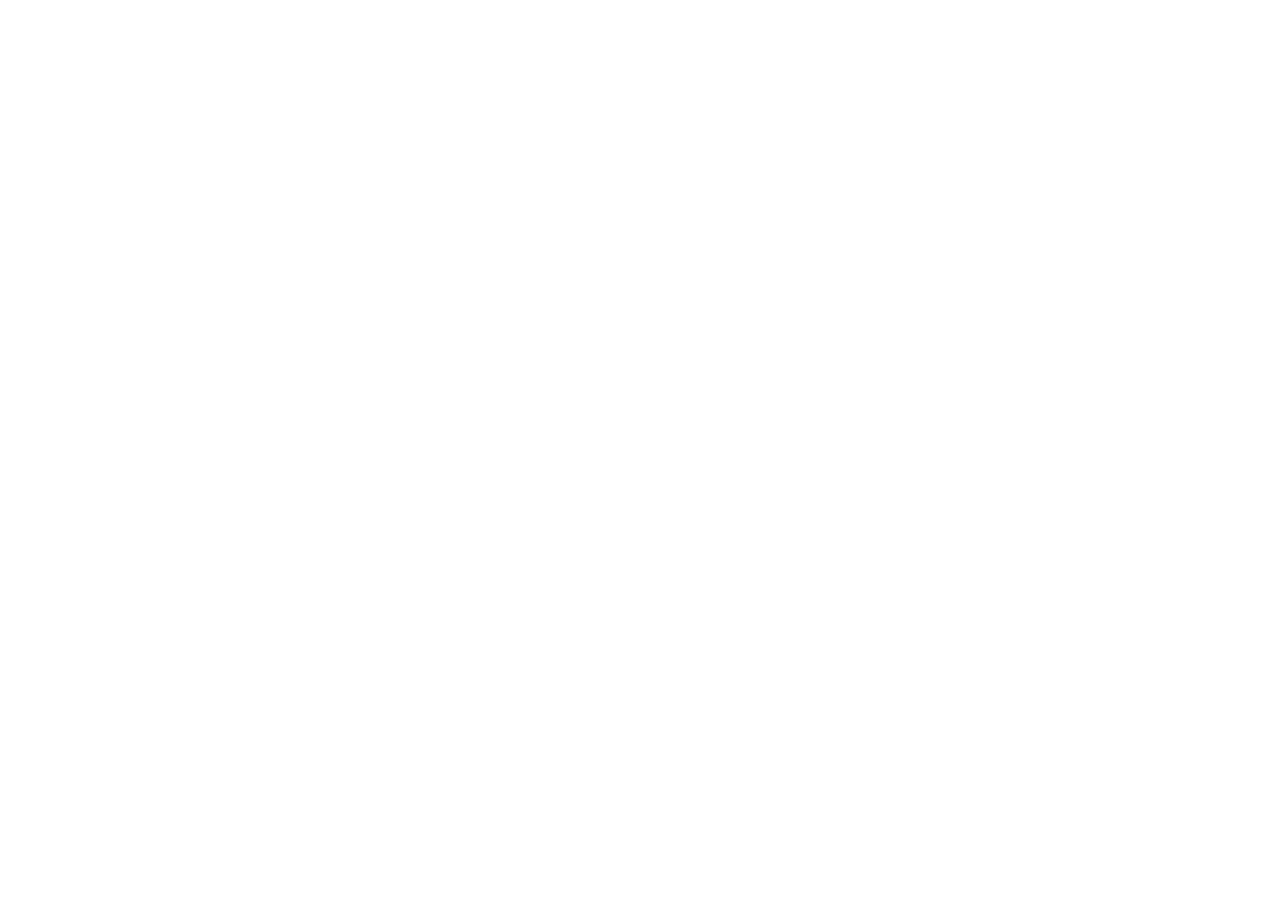
==== ballecoffe/index.html @ 0ea90b8b "criei arquivo index.html e style.css" ====
<!DOCTYPE html>
<html lang="pt-BR">
    <head>
        <meta charset="UTF-8">
        <meta name="viewport" content="width=device-width, initial-scale=1.0">
        <title>Landing - Balle Coffe</title>
        <meta type="description" content="">
        <link rel="stylesheet" type="text/css" href="style.css">
    </head>
    <body>
        <main>
            <header></header>
            <section></section>
            <footer></footer>
        </main>
    </body>
</html>
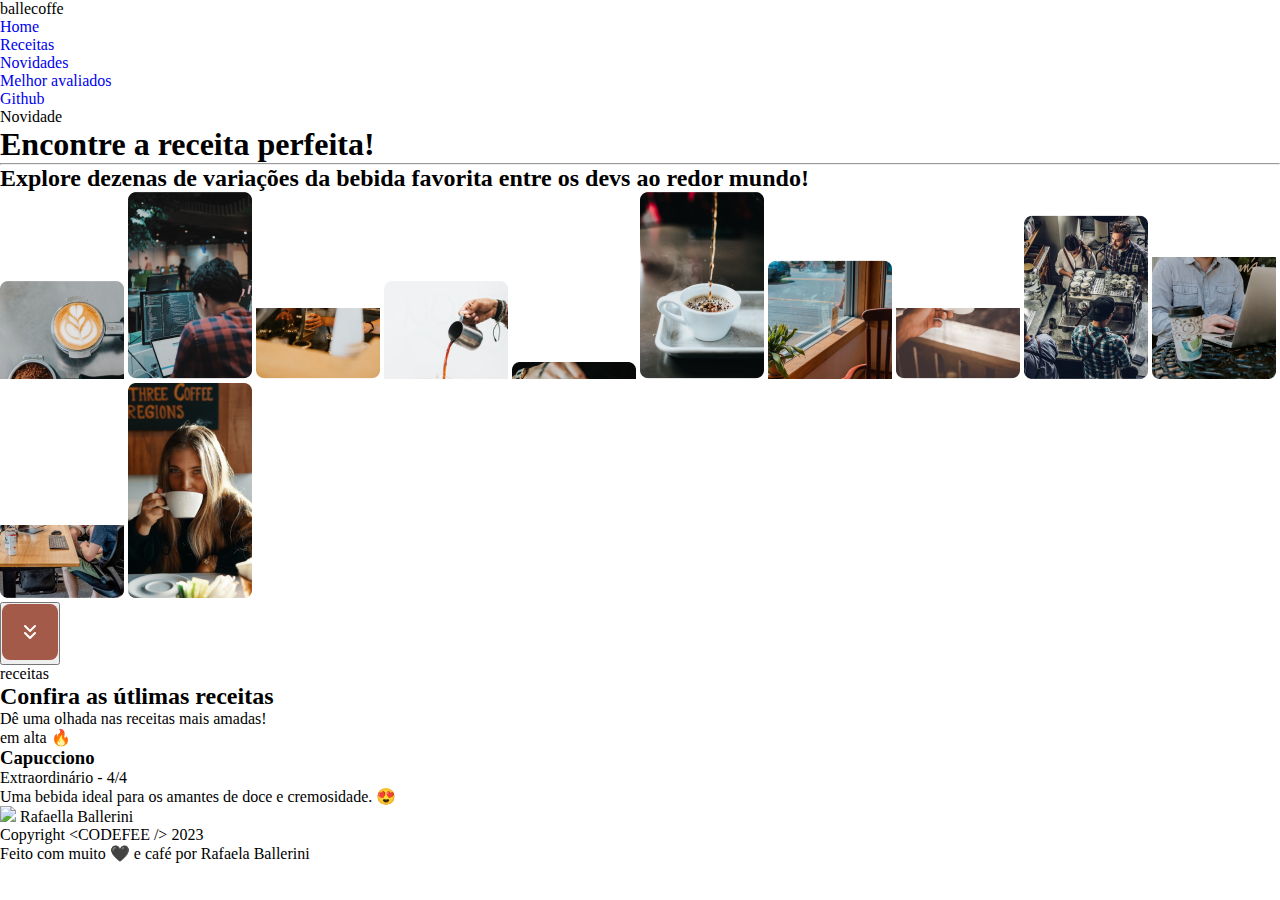
==== commit 08c644da: "marcando index. html" ====
--- a/ballecoffe/index.html
+++ b/ballecoffe/index.html
@@ -1,17 +1,126 @@
+
 <!DOCTYPE html>
 <html lang="pt-BR">
     <head>
         <meta charset="UTF-8">
         <meta name="viewport" content="width=device-width, initial-scale=1.0">
         <title>Landing - Balle Coffe</title>
-        <meta type="description" content="">
-        <link rel="stylesheet" type="text/css" href="style.css">
+        <meta name="description" content="Explore dezenas de variações da bebida favorita entre os devs ao redor mundo!">
+        <link rel="stylesheet" type="text/css" href="styles.css"> 
     </head>
     <body>
+        <header>
+            <nav>
+                <span>ballecoffe</span>
+                <ul>
+                    <li><a href="#">Home</a></li>
+                    <li><a href="#">Receitas</a></li>
+                    <li><a href="#">Novidades</a></li>
+                    <li><a href="#">Melhor avaliados</a></li>
+                </ul>
+                <a href="#">Github</a>
+            </nav>
+        </header>
+        
         <main>
-            <header></header>
-            <section></section>
-            <footer></footer>
+            <section>
+                <header>
+                    <span>Novidade</span>
+                    <h1>Encontre a receita perfeita!</h1>
+                    <hr/>
+                    <h2>Explore dezenas de variações da bebida favorita entre os devs ao redor mundo!</h2>
+                </header>
+                <div>
+                    <figure>
+                        <img src="assets/images/image 7.png" />
+                        <img src="assets/images/image 8.png" />
+                        <img src="assets/images/image 9.png" />
+                        <img src="assets/images/image 10.png" />
+                        <img src="assets/images/image 11.png" />
+                        <img src="assets/images/image 12.png" />
+                        <img src="assets/images/image 13.png" />
+                        <img src="assets/images/image 14.png" />
+                        <img src="assets/images/image 15.png" />
+                        <img src="assets/images/image 16.png" />
+                        <img src="assets/images/image 17.png" />
+                        <img src="assets/images/image 18.png" />
+                    </figure>
+
+                </div>
+            </section>
+
+            <section>
+                <button>
+                    <img src="assets/images/Button.svg" />
+                </button>
+            </section>
+
+            <section>
+                <header>
+                    <span>receitas</span>
+                    <h2>Confira as útlimas receitas</h2>
+                    <p>Dê uma olhada nas receitas mais amadas!</p>
+                </header>
+                <div>
+                    <div>
+                        <header>
+                            <div>
+                                <span>em alta 🔥</span>
+                                <h3>Capucciono</h3>
+                            </div>
+                            <p>Extraordinário - 4/4</p>
+                        </header>
+                        <p>Uma bebida ideal para os amantes de doce e cremosidade. 😍</p>
+                        <div>
+                            <img src="https://avatars.githubusercontent.com/u/54322854?v=4"/>
+                            <span>Rafaella Ballerini</span>
+                        </div>
+                    </div>
+                </div>
+            </section>
         </main>
-    </body>
+        
+        <footer>
+            <p>Copyright &lt;CODEFEE /&gt; 2023</p>
+            <p>Feito com muito 🖤 e café por <a>Rafaela Ballerini</a></p>
+        </footer>
+    <!-- Code injected by live-server -->
+<script>
+	// <![CDATA[  <-- For SVG support
+	if ('WebSocket' in window) {
+		(function () {
+			function refreshCSS() {
+				var sheets = [].slice.call(document.getElementsByTagName("link"));
+				var head = document.getElementsByTagName("head")[0];
+				for (var i = 0; i < sheets.length; ++i) {
+					var elem = sheets[i];
+					var parent = elem.parentElement || head;
+					parent.removeChild(elem);
+					var rel = elem.rel;
+					if (elem.href && typeof rel != "string" || rel.length == 0 || rel.toLowerCase() == "stylesheet") {
+						var url = elem.href.replace(/(&|\?)_cacheOverride=\d+/, '');
+						elem.href = url + (url.indexOf('?') >= 0 ? '&' : '?') + '_cacheOverride=' + (new Date().valueOf());
+					}
+					parent.appendChild(elem);
+				}
+			}
+			var protocol = window.location.protocol === 'http:' ? 'ws://' : 'wss://';
+			var address = protocol + window.location.host + window.location.pathname + '/ws';
+			var socket = new WebSocket(address);
+			socket.onmessage = function (msg) {
+				if (msg.data == 'reload') window.location.reload();
+				else if (msg.data == 'refreshcss') refreshCSS();
+			};
+			if (sessionStorage && !sessionStorage.getItem('IsThisFirstTime_Log_From_LiveServer')) {
+				console.log('Live reload enabled.');
+				sessionStorage.setItem('IsThisFirstTime_Log_From_LiveServer', true);
+			}
+		})();
+	}
+	else {
+		console.error('Upgrade your browser. This Browser is NOT supported WebSocket for Live-Reloading.');
+	}
+	// ]]>
+</script>
+</body>
 </html>--- a/ballecoffe/styles.css
+++ b/ballecoffe/styles.css
@@ -0,0 +1,15 @@
+@import url('https://fonts.googleapis.com/css2?family=Epilogue:wght@500&family=Montserrat:wght@800&family=Roboto:wght@700&family=Teko:wght@600&display=swap');
+
+* {
+    margin: 0;
+    padding: 0;
+    box-sizing: border-box;
+}
+
+ul {
+    list-style: none;
+}
+
+a {
+    text-decoration: none;
+}
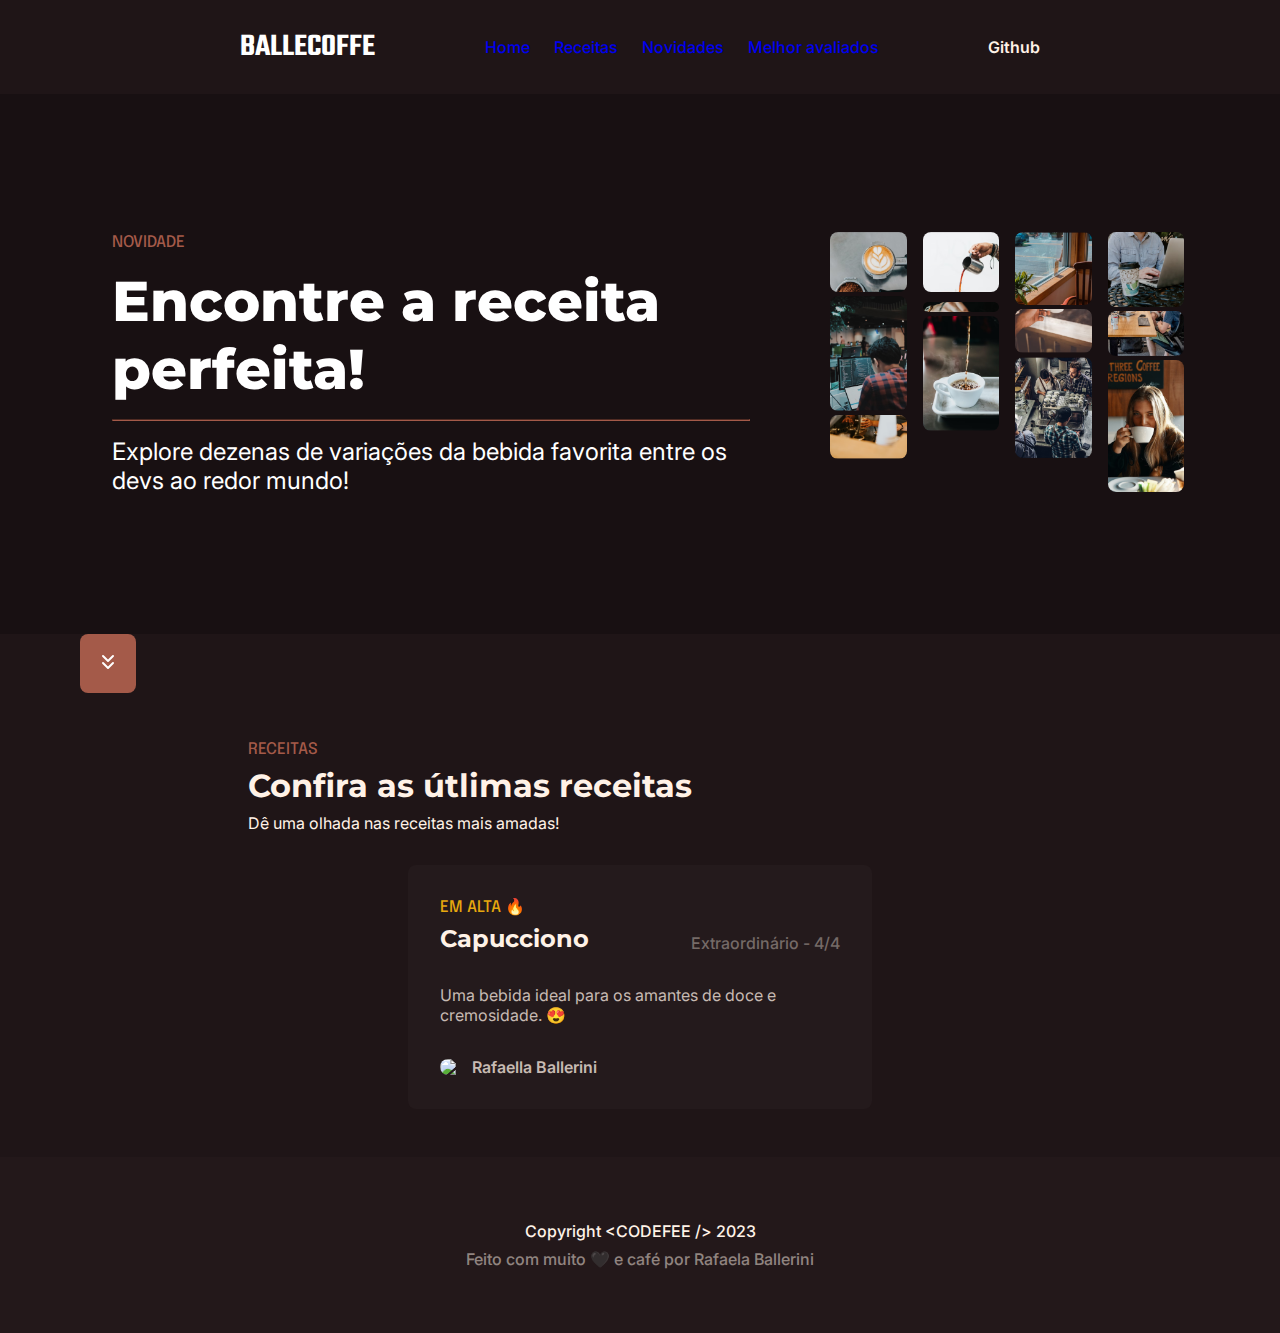
==== commit 5b92a3cc: "primeira etapa do front balle coffe concluida" ====
--- a/ballecoffe/index.html
+++ b/ballecoffe/index.html
@@ -11,69 +11,72 @@
     <body>
         <header>
             <nav>
-                <span>ballecoffe</span>
-                <ul>
+                <span class="logo">ballecoffe</span>
+                <ul class="menu">
                     <li><a href="#">Home</a></li>
                     <li><a href="#">Receitas</a></li>
                     <li><a href="#">Novidades</a></li>
                     <li><a href="#">Melhor avaliados</a></li>
                 </ul>
-                <a href="#">Github</a>
+                <a class="github" href="#">Github</a>
             </nav>
         </header>
         
         <main>
-            <section>
-                <header>
-                    <span>Novidade</span>
-                    <h1>Encontre a receita perfeita!</h1>
-                    <hr/>
-                    <h2>Explore dezenas de variações da bebida favorita entre os devs ao redor mundo!</h2>
-                </header>
-                <div>
-                    <figure>
-                        <img src="assets/images/image 7.png" />
-                        <img src="assets/images/image 8.png" />
-                        <img src="assets/images/image 9.png" />
-                        <img src="assets/images/image 10.png" />
-                        <img src="assets/images/image 11.png" />
-                        <img src="assets/images/image 12.png" />
-                        <img src="assets/images/image 13.png" />
-                        <img src="assets/images/image 14.png" />
-                        <img src="assets/images/image 15.png" />
-                        <img src="assets/images/image 16.png" />
-                        <img src="assets/images/image 17.png" />
-                        <img src="assets/images/image 18.png" />
-                    </figure>
+            <div class="principal">
+                <section class="hero">
+                    <header class="hero-conteudo">
+                        <span class="destaque marron">Novidade</span>
+                        <h1>Encontre a receita perfeita!</h1>
+                        <hr/>
+                        <h2 class="hero-subtitulo">Explore dezenas de variações da bebida favorita entre os devs ao redor mundo!</h2>
+                    </header>
+                    <div class="hero-imagens-container">
+                        <figure>
+                            <img src="assets/images/image 7.png" />
+                            <img src="assets/images/image 8.png" />
+                            <img src="assets/images/image 9.png" />
+                            <img src="assets/images/image 10.png" />
+                            <img src="assets/images/image 11.png" />
+                            <img src="assets/images/image 12.png" />
+                            <img src="assets/images/image 13.png" />
+                            <img src="assets/images/image 14.png" />
+                            <img src="assets/images/image 15.png" />
+                            <img src="assets/images/image 16.png" />
+                            <img src="assets/images/image 17.png" />
+                            <img src="assets/images/image 18.png" />
+                        </figure>
 
-                </div>
-            </section>
+                    </div>
+                </section>
+            </div>
 
-            <section>
-                <button>
-                    <img src="assets/images/Button.svg" />
+            <section class="botao-container">
+                <button type="button">
+                    <img src="assets/images/chevrons-down.svg" />
                 </button>
             </section>
 
-            <section>
-                <header>
-                    <span>receitas</span>
-                    <h2>Confira as útlimas receitas</h2>
-                    <p>Dê uma olhada nas receitas mais amadas!</p>
+            <section class="receitas">
+                
+                <header class="receitas-cabecalho">
+                    <span class="destaque marron">receitas</span>
+                    <h2 class="receitas-titulo">Confira as útlimas receitas</h2>
+                    <p class="receitas-subtitulo">Dê uma olhada nas receitas mais amadas!</p>
                 </header>
-                <div>
-                    <div>
-                        <header>
-                            <div>
-                                <span>em alta 🔥</span>
-                                <h3>Capucciono</h3>
+                <div class="receitas-card-container">
+                    <div class="receitas-card">
+                        <header class="receitas-card-cabecalho">
+                            <div class="receitas-card-cabecalho-detalhes">
+                                <span class="destaque amarelo">em alta 🔥</span>
+                                <h3 class="receita-titulo">Capucciono</h3>
                             </div>
-                            <p>Extraordinário - 4/4</p>
+                            <p class="receita-avaliacao">Extraordinário - 4/4</p>
                         </header>
-                        <p>Uma bebida ideal para os amantes de doce e cremosidade. 😍</p>
-                        <div>
+                        <p class="receita-descricao">Uma bebida ideal para os amantes de doce e cremosidade. 😍</p>
+                        <div class="receita-autor">
                             <img src="https://avatars.githubusercontent.com/u/54322854?v=4"/>
-                            <span>Rafaella Ballerini</span>
+                            <span class="receita-autor-nome">Rafaella Ballerini</span>
                         </div>
                     </div>
                 </div>
@@ -81,46 +84,8 @@
         </main>
         
         <footer>
-            <p>Copyright &lt;CODEFEE /&gt; 2023</p>
-            <p>Feito com muito 🖤 e café por <a>Rafaela Ballerini</a></p>
+            <p class="footer-copy">Copyright &lt;CODEFEE /&gt; 2023</p>
+            <p class="footer-autor">Feito com muito 🖤 e café por <a>Rafaela Ballerini</a></p>
         </footer>
-    <!-- Code injected by live-server -->
-<script>
-	// <![CDATA[  <-- For SVG support
-	if ('WebSocket' in window) {
-		(function () {
-			function refreshCSS() {
-				var sheets = [].slice.call(document.getElementsByTagName("link"));
-				var head = document.getElementsByTagName("head")[0];
-				for (var i = 0; i < sheets.length; ++i) {
-					var elem = sheets[i];
-					var parent = elem.parentElement || head;
-					parent.removeChild(elem);
-					var rel = elem.rel;
-					if (elem.href && typeof rel != "string" || rel.length == 0 || rel.toLowerCase() == "stylesheet") {
-						var url = elem.href.replace(/(&|\?)_cacheOverride=\d+/, '');
-						elem.href = url + (url.indexOf('?') >= 0 ? '&' : '?') + '_cacheOverride=' + (new Date().valueOf());
-					}
-					parent.appendChild(elem);
-				}
-			}
-			var protocol = window.location.protocol === 'http:' ? 'ws://' : 'wss://';
-			var address = protocol + window.location.host + window.location.pathname + '/ws';
-			var socket = new WebSocket(address);
-			socket.onmessage = function (msg) {
-				if (msg.data == 'reload') window.location.reload();
-				else if (msg.data == 'refreshcss') refreshCSS();
-			};
-			if (sessionStorage && !sessionStorage.getItem('IsThisFirstTime_Log_From_LiveServer')) {
-				console.log('Live reload enabled.');
-				sessionStorage.setItem('IsThisFirstTime_Log_From_LiveServer', true);
-			}
-		})();
-	}
-	else {
-		console.error('Upgrade your browser. This Browser is NOT supported WebSocket for Live-Reloading.');
-	}
-	// ]]>
-</script>
-</body>
+    </body>
 </html>--- a/ballecoffe/styles.css
+++ b/ballecoffe/styles.css
@@ -1,4 +1,4 @@
-@import url('https://fonts.googleapis.com/css2?family=Epilogue:wght@500&family=Montserrat:wght@800&family=Roboto:wght@700&family=Teko:wght@600&display=swap');
+@import url('https://fonts.googleapis.com/css2?family=Epilogue:wght@500&family=Montserrat:wght@800&family=Roboto:wght@700&family=Teko:wght@600&family=Inter:wght@500&display=swap');
 
 * {
     margin: 0;
@@ -6,10 +6,227 @@
     box-sizing: border-box;
 }
 
+body {
+    background: #1F1517;
+    color: #fff;
+}
+html {
+    font-family: "Inter", sans-serif;
+    font-weight: 500;
+}
+a {
+    text-decoration: none;
+}
 ul {
     list-style: none;
 }
-
-a {
-    text-decoration: none;
-}
+nav {
+    max-width: 1120px;
+    margin: auto;
+    padding: 1.5rem 10rem;
+    display: flex;
+    flex-direction: row;
+    justify-content: space-between;
+    align-items: center;
+}
+.logo{
+    font-family: Teko;
+    font-size: 32px;
+    font-weight: 600;
+    text-transform: uppercase;
+}
+.menu{
+    display: flex;
+    flex-direction: row;
+    gap: 1.5rem;
+    color: #fff2e780;
+
+}
+.github{
+    color: #fff2e7;
+    font-weight: 600;
+ }
+ main{
+    display: flex;
+    flex-direction: column;
+ }
+ .principal{
+    background: #181012;
+ }
+ .hero{ 
+    max-width: 1120px;
+    height: 60vh;
+
+    display: flex;
+    flex-direction: row;
+    justify-content: space-between;
+    align-items: center;
+    gap: 6rem;
+
+    padding: 0rem 2rem;
+    margin: auto;
+    overflow: hidden;
+ }
+ .hero-conteudo{
+    display: flex;
+    flex-direction: column;
+    gap: 1rem;
+ }
+ .destaque{
+    font-family: Epilogue;
+    font-size: 1rem;
+    font-weight: 500;
+    text-transform: uppercase;
+ }
+ .marron{
+    color: #a45a49;
+ }
+ .amarelo{ 
+    color: #e7a80e;
+ }
+ h1{
+    font-family: Montserrat;
+    font-size: 3.5rem;
+    font-weight: 800;
+ }
+ hr{
+    border-color: #a45a49;
+ }
+ .hero-subtitulo{
+    font-family: Inter;
+    font-size: 1.5rem;
+    font-weight: 400;
+ }
+ .hero-imagens-container{
+    width: 45%;
+    column-count: 4;
+    column-gap: 1rem;
+    margin: -1rem;
+ }
+ .hero-imagens-container > figure > img {
+    width: 100%;
+    border-radius: 0.5rem;
+ }
+ .botao-container{
+    width: 100%;
+    max-width: 1120px;
+    margin: auto;
+    transform: translateY(0, '-50%');
+ }
+ button{
+    border: none;
+    padding: 1rem;
+    border-radius: 0.5rem;
+
+    background: #a45a49;
+
+ }
+ .receitas{
+    display: flex;
+    flex-direction: column;
+    max-width: 1120px;
+    padding: 3rem 2rem;
+    margin: auto;
+ }
+ .receitas-cabecalho{
+    display: flex;
+    flex-direction: column;
+    gap: 0.5rem;
+ }
+ .receitas-titulo{
+    font-family: Montserrat;
+    font-size: 2rem;
+    font-weight: 700;
+    color: #fff2e7;
+
+ }
+ .receitas-subtitulo{
+    font-family: Inter;
+    font-size: 1rem;
+    font-weight: 400;
+    color: #fff2e7;
+ }
+ .receitas-card-container{
+    padding: 0rem 10rem;
+    display: flex;
+    flex-direction: row;
+    flex-wrap: wrap;
+    gap: 2rem;
+ }
+ .receitas-card{
+    background: #241a1c;
+    padding: 2rem;
+    border-radius: 0.5rem;
+    display: flex;
+    flex-direction: column;
+    gap: 2rem;
+    flex-basis: 29rem;
+    margin-top: 2rem;
+ }
+ .receitas-card-cabecalho{
+    display: flex;
+    flex-direction: row;
+    justify-content: space-between;
+    align-items: end;
+ }
+ .receitas-card-cabecalho-detalhes{
+    display: flex;
+    flex-direction: column;
+    gap: 0.5rem;
+ }
+ .receita-titulo{
+    color: #fff2e7;
+    font-family: Montserrat;
+    font-size: 1.5rem;
+    font-weight: 700;
+ }
+ .receita-avaliacao{
+    color: #756a67;
+    font-family: Inter;
+    font-size: 1rem;
+    font-weight: 500;
+ }
+ .receita-descricao{
+    color: #c7bab3;
+    font-family: Inter;
+    font-size: 1rem;
+    font-weight: 400;
+ }
+ .receita-autor{
+    display: flex;
+    flex-direction: row;
+    align-items: center;
+    gap: 0.5rem;
+ }
+ .receita-autor > img {
+    border-radius: 20rem;
+    width: 1.5rem;
+ }
+ .receita-autor-nome{
+    color: #c7bab3;
+    font-family: Inter;
+    font-size: 1rem;
+    font-weight: 600;
+ }
+ footer{
+    padding: 4rem;
+    display: flex;
+    flex-direction: column;
+    align-items: center;
+    gap: 0.5rem;
+    background: #23181a;
+ }
+ .footer-copy{
+    color: #fff2e7;
+    font-family: Inter;
+    font-size: 1rem;
+    font-weight: 500;
+ }
+ .footer-autor{
+    color: rgba(255,242,231,0.50);
+    font-family: Inter;
+    font-size: 1rem;
+    font-weight: 500;
+
+
+ }